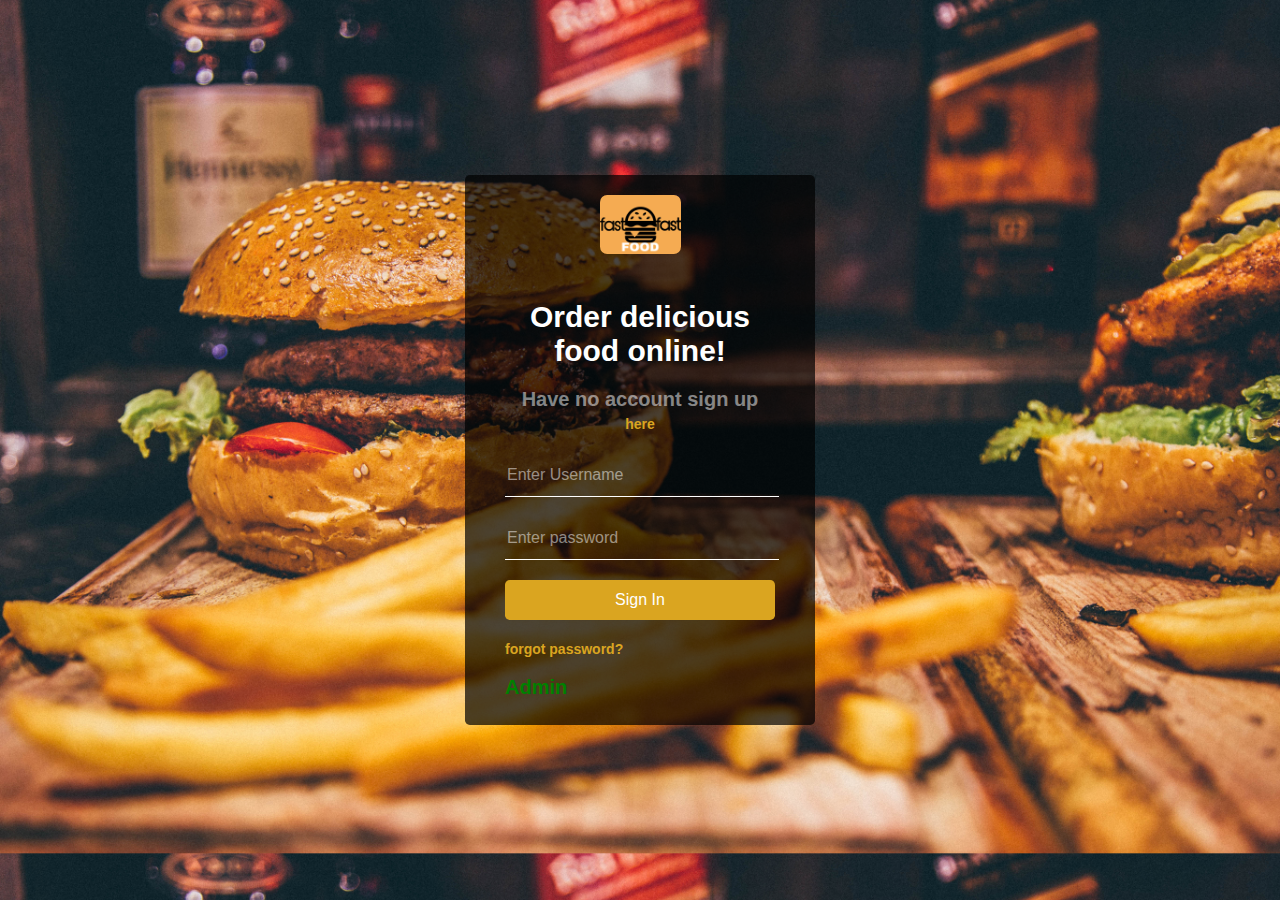
==== UI/index.html @ d0fcd7e4 "add pages/UI for application[(delivers)#]" ====
<!DOCTYPE html>
<html lang="en">
<head>
    <meta charset="UTF-8">
    <meta name="keywords" content="food, online, delivery">
    <meta name="viewport" content="width=device-width, initial-scale=1.0, maximum-scale=1, user-scalable=no">
    <meta http-equiv="X-UA-Compatible" content="ie=edge, chrome=1">
    <meta name="HandheldFriendly" content="true">
    <title>FastFOODFast | Order Delicious Food Online</title>
    <link rel="stylesheet" type="text/css" href="css/app.css">
</head>
<body>
    <form action="dash.html">
        <div class="loginBox">
            <h2><img src="img/3fs.JPG" width="30%"></h2>
            <h1>Order delicious food online!</h1>
            <h3>Have no account sign up <a href="signup.html">here</a></h3>
            <input type="text" name="" placeholder="Enter Username" required="">
            <input type="password" name="" placeholder="Enter password" required="">
            <input type="submit" name="" value="Sign In">
            <small><a href="#">forgot password?</a></small><br><br><small><a href="admin.html" type="submit"><b>Admin</b></a></small>
        </div>
    </form>      
</body>
</html>
---- UI/css/app.css ----
body
{
    margin: 0;
    padding: 0;
    background: url("../img/armando.jpg");
    background-size: cover;
    font-family: -apple-system, BlinkMacSystemFont, 'Segoe UI', Roboto, Oxygen, Ubuntu, Cantarell, 'Open Sans', 'Helvetica Neue', sans-serif
}

.loginBox
{
    position: absolute;
    top: 50%;
    left: 50%;
    transform: translate(-50%,-50%);
    width: 350px;
    height: 550px;
    padding: 0px 40px;
    box-sizing: border-box;
    border-radius: .3em;
    background: rgba(0, 0, 0, .7); 
}

small
{
    text-align: center;
}

h2
{
    margin: 10;
    padding: 0 0 20px;
    color: goldenrod;
    text-align: center; 
}


.loginBox p
{
    margin: 0;
    padding: 0;
    font-weight: bold;
    color: whitesmoke;
}

.loginBox input
{
    width: 100%;
    margin-bottom: 20px
}

.loginBox input[type="text"],
.loginBox input[type="password"],
.loginBox input[type="email"]
{
    border: none;
    border-bottom: 1px solid #fff;
    background: transparent;
    outline: none;
    height: 40px;
    color: #fff;
    font-size: 16px;
}

::placeholder
{
    color: rgba(255, 255, 255, .5)
}

.loginBox input[type="submit"]
{
    border: none;
    outline: none;
    height: 40px;
    color:#fff;
    font-size: 16px;
    background: goldenrod;
    cursor: pointer;
    border-radius: .3em;
}

.loginBox input[type="submit"]:hover
{
    background: orange;
    color: #fff;
} 

.loginBox a
{
    color: goldenrod;
    font-size: 14px;
    font-weight: bold;
    text-decoration: none
}

a:hover{
    color:orange;
}

.loginBox img
{
    border-radius: .3em;
}

.loginBox h1
{
    color: #fff;
    font-size: 30px;
    font-weight: bold;
    text-align: center;
    text-decoration: none;
}

.loginBox h3
{
    color: rgba(255, 255, 255, .5);
    font-size: 20px;
    font-weight: bold;
    text-align: center;
    text-decoration: none;
}

.loginBox small a b
{
    color: green;
    font-size: 20px;
    font-weight: bold;
    text-align: right;
    text-decoration: none;
}
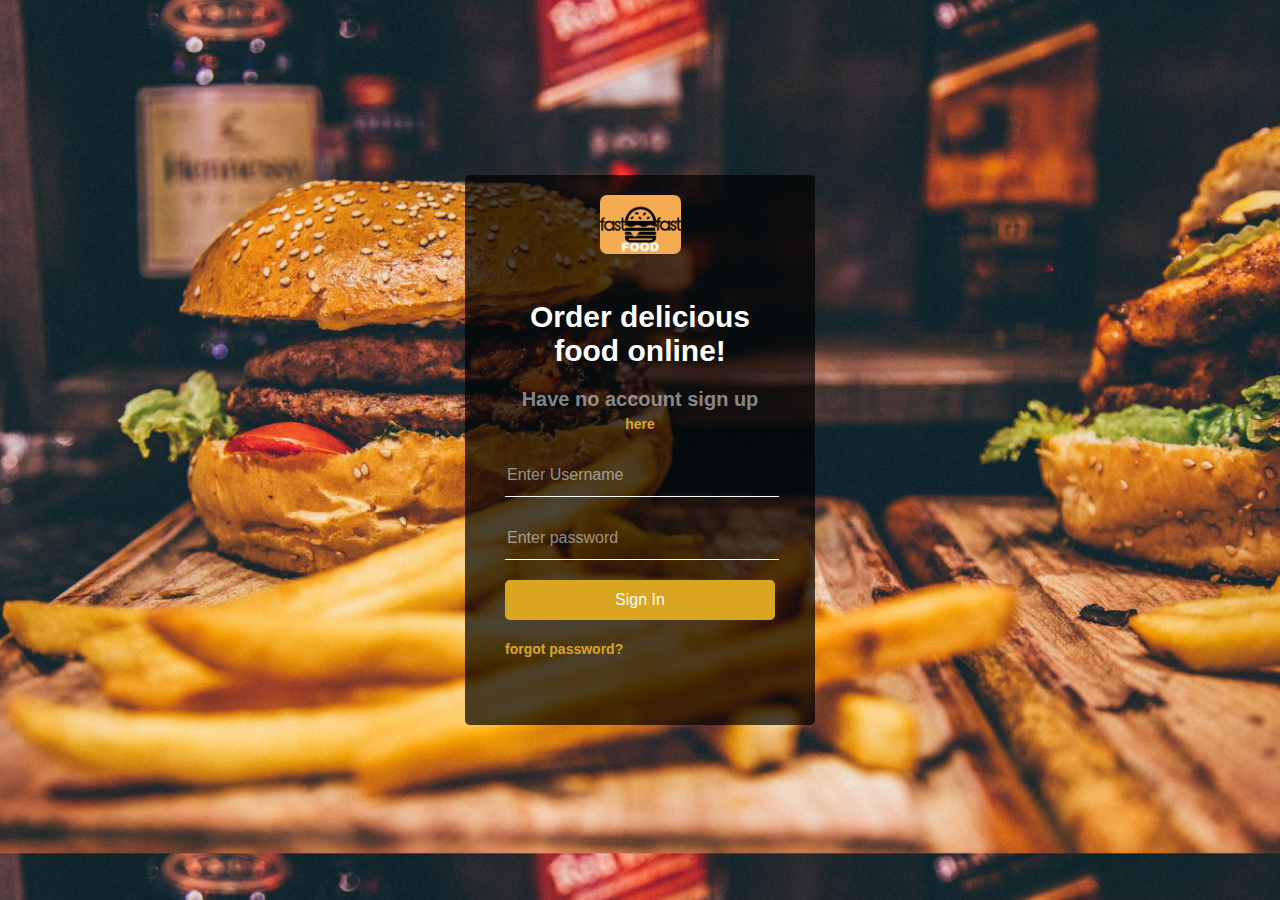
==== commit 4b138dc1: "modify index page remove admin login link improve security" ====
--- a/UI/index.html
+++ b/UI/index.html
@@ -10,16 +10,18 @@
     <link rel="stylesheet" type="text/css" href="css/app.css">
 </head>
 <body>
-    <form action="dash.html">
+    <!-- Login form -->
+    <form action=" ">
         <div class="loginBox">
             <h2><img src="img/3fs.JPG" width="30%"></h2>
             <h1>Order delicious food online!</h1>
             <h3>Have no account sign up <a href="signup.html">here</a></h3>
-            <input type="text" name="" placeholder="Enter Username" required="">
-            <input type="password" name="" placeholder="Enter password" required="">
-            <input type="submit" name="" value="Sign In">
-            <small><a href="#">forgot password?</a></small><br><br><small><a href="admin.html" type="submit"><b>Admin</b></a></small>
+            <input type="text" id="username" name="" placeholder="Enter Username" required="">
+            <input type="password" id="password" name="" placeholder="Enter password" required="">
+            <input type="submit" id="signinButton" name="" value="Sign In">
+            <small><a href="#">forgot password?</a></small>
         </div>
-    </form>      
+    </form> 
+    <script src="js/index.js"></script>     
 </body>
 </html>
